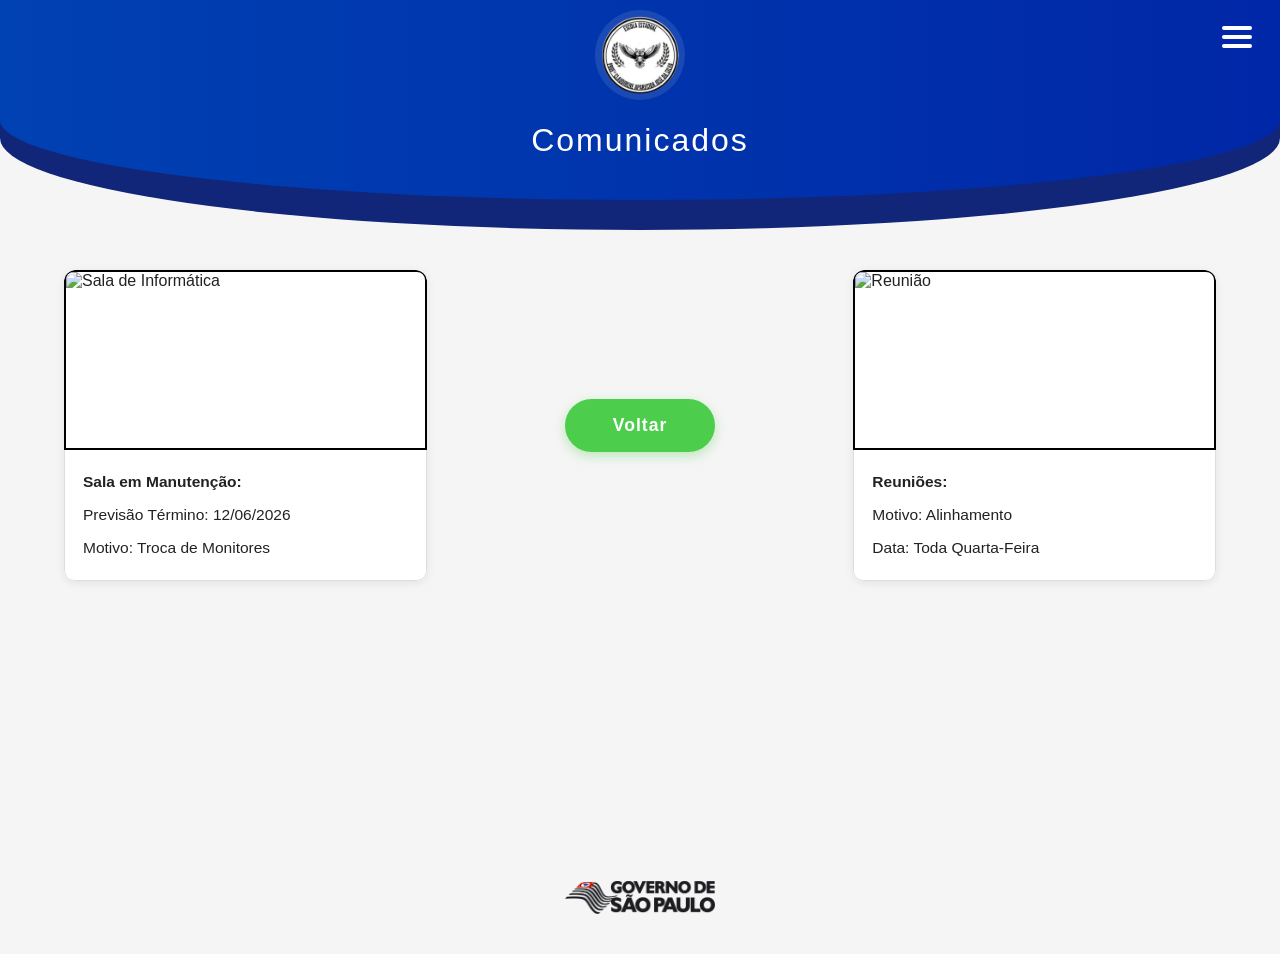
==== TelaAviso.html @ ff534d5a "Criado tela de avisos" ====
<!DOCTYPE html>
<html lang="pt-BR">
<head>
  <meta charset="UTF-8" />
  <meta name="viewport" content="width=device-width, initial-scale=1.0"/>
  <title>Comunicados - Escola Estadual</title>
  <link rel="stylesheet" href="TelaAviso.css" />
</head>
<body>

  <header>
    <div class="header-inner">
      <div class="logo-wrap">
        <img src="imagens/IMG-20260422-WA0002(1).png" alt="Logo Escola" class="logo" />
      </div>
      <h1 class="titulo">Comunicados</h1>
      <button class="menu-btn" aria-label="Menu">
        <span></span>
        <span></span>
        <span></span>
      </button>
    </div>
    <div class="header-wave"></div>
  </header>

  <main>
    <div class="cards-grid">

      <!-- Card Sala em Manutenção -->
      <div class="card">
        <div class="card-img-wrap">
          <img src="https://images.unsplash.com/photo-1580582932707-520aed937b7b?w=400&q=80" alt="Sala de Informática" />
        </div>
        <div class="card-body">
          <p><strong>Sala em Manutenção:</strong></p>
          <p>Previsão Término: 12/06/2026</p>
          <p>Motivo: Troca de Monitores</p>
        </div>
      </div>

      <!-- Botão Voltar centralizado -->
      <div class="center-col">
        <button class="btn-voltar">Voltar</button>
      </div>

      <!-- Card Reuniões -->
      <div class="card">
        <div class="card-img-wrap">
          <img src="https://images.unsplash.com/photo-1524178232363-1fb2b075b655?w=400&q=80" alt="Reunião" />
        </div>
        <div class="card-body">
          <p><strong>Reuniões:</strong></p>
          <p>Motivo: Alinhamento</p>
          <p>Data: Toda Quarta-Feira</p>
        </div>
      </div>

    </div>

    <div class="footer-logo">
      <img src="imagens/São_Paulo_Government_Logo.svg.png" alt="Governo do Estado de São Paulo" />
    </div>
  </main>

</body>
</html>
---- TelaAviso.css ----
/* =====================
   RESET & BASE
===================== */
*, *::before, *::after {
    box-sizing: border-box;
    margin: 0;
    padding: 0;
  }
  
  body {
    font-family: 'Segoe UI', Tahoma, Geneva, Verdana, sans-serif;
    background-color: #f5f5f5;
    color: #222;
    min-height: 100vh;
  }
  
  /* =====================
     HEADER
  ===================== */  
  header {
    background-color: #112679;
    position: relative;
    padding-bottom: 30px;
    overflow: hidden;

    border-bottom-left-radius: 50% 40%;
    border-bottom-right-radius: 50% 40%;
  }
  
  .header-inner{
    width: 100%;
    height: 200px;
    background: linear-gradient(to right, #0041b3, #0027a7);
    
    border-bottom-left-radius: 50% 40%;
    border-bottom-right-radius: 50% 40%;

    position: relative;
    display: flex;
    justify-content: space-between;
    align-items: center;
    padding: 30px;
    color: white;
    font-family: Arial;
    box-sizing: border-box;
}

  .logo-wrap {
    position: absolute;
    left: 50%;
    transform: translateX(-50%);
    top: 10px;
    z-index: 10; /* fica em cima de tudo */
  }
  
  .logo {
    width: 90px;
    height: 90px;
    object-fit: contain;
    border-radius: 50%;
    border: 2px solid rgba(255, 255, 255, 0);
    background: rgba(255,255,255,0.1);
    padding: 4px;
  }
  
  .titulo {
    color: #ffffff;
    font-size: 2rem;
    font-weight: 400;
    letter-spacing: 2px;
    margin-top: 80px;
    text-align: center;
    width: 100%;
  }
  
  .menu-btn {
    position: absolute;
    right: 24px;
    top: 22px;
    background: none;
    border: none;
    cursor: pointer;
    display: flex;
    flex-direction: column;
    gap: 5px;
    padding: 4px;
  }
  
  .menu-btn span {
    display: block;
    width: 30px;
    height: 4px;
    background-color: #fff;
    border-radius: 2px;
  }
  
  /* Onda na base do header */
  .header-wave {
    position: absolute;
    bottom: -1px;
    left: 0;
    width: 50%;
    height: 40px;
    border-radius: 50% 50% 0 0 / 50% 50% 0 0;
  }
  
  /* =====================
     MAIN / GRID
  ===================== */
  main {
    padding: 40px 24px 40px;
    max-width: 1200px;
    margin: 0 auto;
  }
  
  .cards-grid {
    display: grid;
    grid-template-columns: 1fr 1fr 1fr;
    gap: 32px;
    align-items: center;
  }
  
  /* =====================
     CARDS
  ===================== */
  .card {
    background: #fff;
    border-radius: 12px;
    overflow: hidden;
    box-shadow: 0 2px 10px rgba(0,0,0,0.08);
    display: flex;
    flex-direction: column;
  }
  
  .card-img-wrap {
    width: 100%;
    height: 180px;
    overflow: hidden;
    border: 2px solid #000000;
    border-radius: 10px 10px 0 0;
  }
  
  .card-img-wrap img {
    width: 100%;
    height: 100%;
    object-fit: cover;
    display: block;
  }
  
  .card-body {
    padding: 20px 18px;
    display: flex;
    flex-direction: column;
    gap: 8px;
    border: 1px solid #ddd;
    border-top: none;
    border-radius: 0 0 10px 10px;
    font-size: 0.97rem;
    line-height: 1.6;
    color: #222;
  }
  
  /* =====================
     COLUNA CENTRAL (botão)
  ===================== */
  .center-col {
    display: flex;
    justify-content: center;
    align-items: center;
    flex-direction: column;
    gap: 16px;
  }
  
  /* =====================
     BOTÃO VOLTAR
  ===================== */
  .btn-voltar {
    background-color: #4cce4c;
    color: #fff;
    border: none;
    border-radius: 40px;
    padding: 16px 48px;

    font-size: 1.1rem;
    font-weight: 600;
    cursor: pointer;
    letter-spacing: 1px;
    box-shadow: 0 4px 12px rgba(76, 206, 76, 0.35);
    transition: background 0.2s, transform 0.15s;
  }
  
  .btn-voltar:hover {
    background-color: #3ab83a;
    transform: scale(1.04);
  }
  
  /* =====================
     FOOTER LOGO (SP)
  ===================== */
  .footer-logo {
    display: flex;
    align-items: center;
    justify-content: center;
    gap: 10px;
    margin-top: 300px;
    color: #555;
    font-size: 0.8rem;
    text-align: center;
  }
  
  .footer-logo img {
    width: 150px;
    object-fit: contain;
  }
  
  /* =====================
     RESPONSIVO
  ===================== */
  @media (max-width: 768px) {
    .cards-grid {
      grid-template-columns: 1fr;
    }
  
    .center-col {
      order: 3;
    }
  
    .card:last-of-type {
      order: 2;
    }
  
    .titulo {
      font-size: 1.5rem;
    }
  }
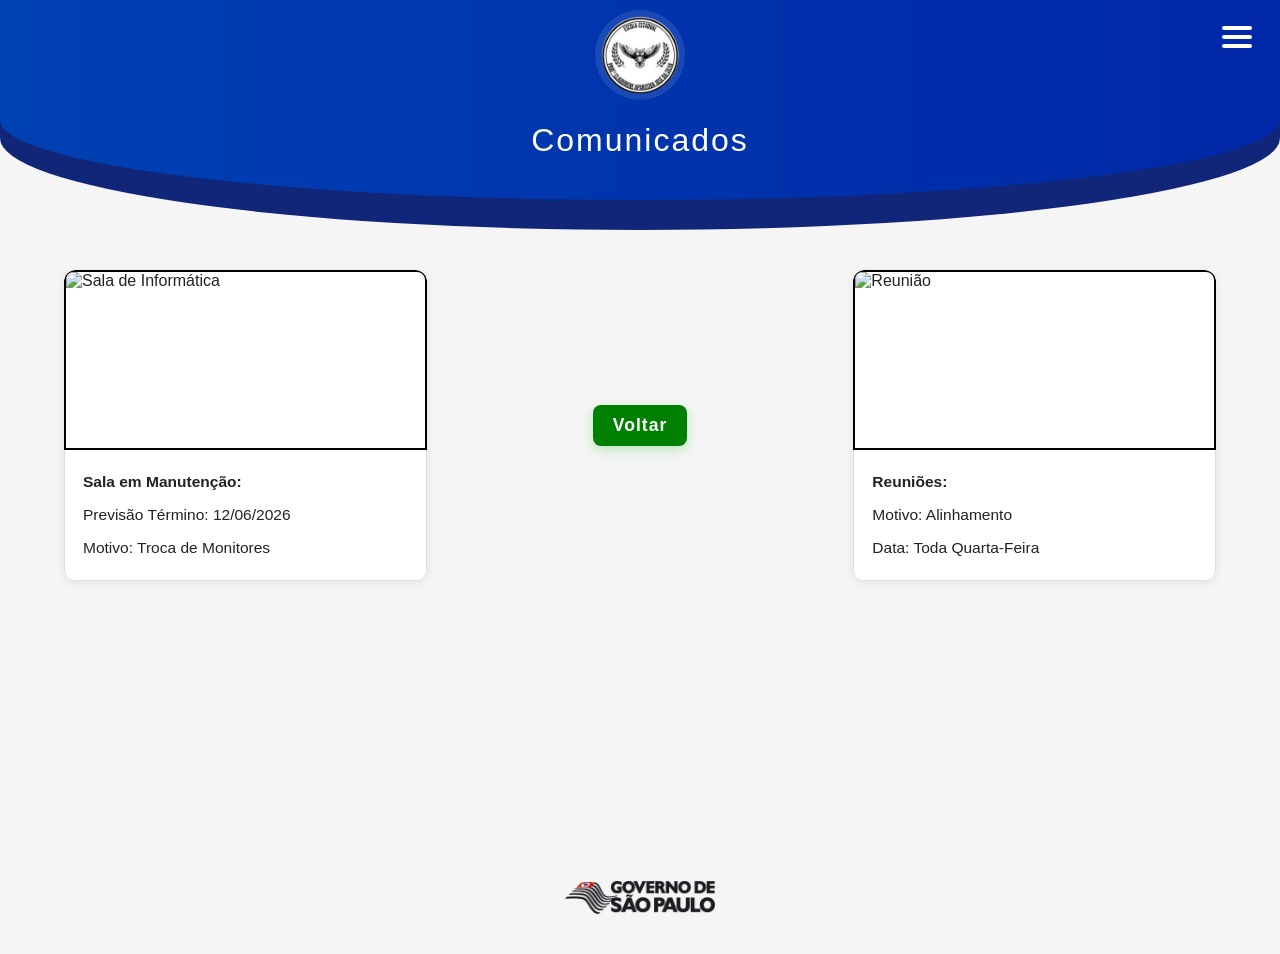
==== commit 5843e3b5: "Mexido e Alterado algumas Telas" ====
--- a/TelaAviso.html
+++ b/TelaAviso.html
@@ -1,11 +1,13 @@
 <!DOCTYPE html>
 <html lang="pt-BR">
+
 <head>
   <meta charset="UTF-8" />
-  <meta name="viewport" content="width=device-width, initial-scale=1.0"/>
+  <meta name="viewport" content="width=device-width, initial-scale=1.0" />
   <title>Comunicados - Escola Estadual</title>
   <link rel="stylesheet" href="TelaAviso.css" />
 </head>
+
 <body>
 
   <header>
@@ -29,7 +31,8 @@
       <!-- Card Sala em Manutenção -->
       <div class="card">
         <div class="card-img-wrap">
-          <img src="https://images.unsplash.com/photo-1580582932707-520aed937b7b?w=400&q=80" alt="Sala de Informática" />
+          <img src="https://images.unsplash.com/photo-1580582932707-520aed937b7b?w=400&q=80"
+            alt="Sala de Informática" />
         </div>
         <div class="card-body">
           <p><strong>Sala em Manutenção:</strong></p>
@@ -40,7 +43,7 @@
 
       <!-- Botão Voltar centralizado -->
       <div class="center-col">
-        <button class="btn-voltar">Voltar</button>
+        <a href="TelaPrincipal.html" class="btn-voltar">Voltar</a>
       </div>
 
       <!-- Card Reuniões -->
@@ -63,4 +66,5 @@
   </main>
 
 </body>
-</html>
+
+</html>
--- a/TelaAviso.css
+++ b/TelaAviso.css
@@ -1,236 +1,249 @@
 /* =====================
    RESET & BASE
 ===================== */
-*, *::before, *::after {
-    box-sizing: border-box;
-    margin: 0;
-    padding: 0;
-  }
-  
-  body {
-    font-family: 'Segoe UI', Tahoma, Geneva, Verdana, sans-serif;
-    background-color: #f5f5f5;
-    color: #222;
-    min-height: 100vh;
-  }
-  
-  /* =====================
+*,
+*::before,
+*::after {
+  box-sizing: border-box;
+  margin: 0;
+  padding: 0;
+}
+
+body {
+  font-family: 'Segoe UI', Tahoma, Geneva, Verdana, sans-serif;
+  background-color: #f5f5f5;
+  color: #222;
+  min-height: 100vh;
+}
+
+/* =====================
      HEADER
-  ===================== */  
-  header {
-    background-color: #112679;
-    position: relative;
-    padding-bottom: 30px;
-    overflow: hidden;
-
-    border-bottom-left-radius: 50% 40%;
-    border-bottom-right-radius: 50% 40%;
-  }
-  
-  .header-inner{
-    width: 100%;
-    height: 200px;
-    background: linear-gradient(to right, #0041b3, #0027a7);
-    
-    border-bottom-left-radius: 50% 40%;
-    border-bottom-right-radius: 50% 40%;
-
-    position: relative;
-    display: flex;
-    justify-content: space-between;
-    align-items: center;
-    padding: 30px;
-    color: white;
-    font-family: Arial;
-    box-sizing: border-box;
-}
-
-  .logo-wrap {
-    position: absolute;
-    left: 50%;
-    transform: translateX(-50%);
-    top: 10px;
-    z-index: 10; /* fica em cima de tudo */
-  }
-  
-  .logo {
-    width: 90px;
-    height: 90px;
-    object-fit: contain;
-    border-radius: 50%;
-    border: 2px solid rgba(255, 255, 255, 0);
-    background: rgba(255,255,255,0.1);
-    padding: 4px;
-  }
-  
+  ===================== */
+header {
+  background-color: #112679;
+  position: relative;
+  padding-bottom: 30px;
+  overflow: hidden;
+
+  border-bottom-left-radius: 50% 40%;
+  border-bottom-right-radius: 50% 40%;
+}
+
+.header-inner {
+  width: 100%;
+  height: 200px;
+  background: linear-gradient(to right, #0041b3, #0027a7);
+
+  border-bottom-left-radius: 50% 40%;
+  border-bottom-right-radius: 50% 40%;
+
+  position: relative;
+  display: flex;
+  justify-content: space-between;
+  align-items: center;
+  padding: 30px;
+  color: white;
+  font-family: Arial;
+  box-sizing: border-box;
+}
+
+.logo-wrap {
+  position: absolute;
+  left: 50%;
+  transform: translateX(-50%);
+  top: 10px;
+  z-index: 10;
+  /* fica em cima de tudo */
+}
+
+.logo {
+  width: 90px;
+  height: 90px;
+  object-fit: contain;
+  border-radius: 50%;
+  border: 2px solid rgba(255, 255, 255, 0);
+  background: rgba(255, 255, 255, 0.1);
+  padding: 4px;
+}
+
+.titulo {
+  color: #ffffff;
+  font-size: 2rem;
+  font-weight: 400;
+  letter-spacing: 2px;
+  margin-top: 80px;
+  text-align: center;
+  width: 100%;
+}
+
+.menu-btn {
+  position: absolute;
+  right: 24px;
+  top: 22px;
+  background: none;
+  border: none;
+  cursor: pointer;
+  display: flex;
+  flex-direction: column;
+  gap: 5px;
+  padding: 4px;
+}
+
+.menu-btn span {
+  display: block;
+  width: 30px;
+  height: 4px;
+  background-color: #fff;
+  border-radius: 2px;
+}
+
+/* Onda na base do header */
+.header-wave {
+  position: absolute;
+  bottom: -1px;
+  left: 0;
+  width: 50%;
+  height: 40px;
+  border-radius: 50% 50% 0 0 / 50% 50% 0 0;
+}
+
+/* =====================
+     MAIN / GRID
+  ===================== */
+main {
+  padding: 40px 24px 40px;
+  max-width: 1200px;
+  margin: 0 auto;
+}
+
+.cards-grid {
+  display: grid;
+  grid-template-columns: 1fr 1fr 1fr;
+  gap: 32px;
+  align-items: center;
+}
+
+/* =====================
+     CARDS
+  ===================== */
+.card {
+  background: #fff;
+  border-radius: 12px;
+  overflow: hidden;
+  box-shadow: 0 2px 10px rgba(0, 0, 0, 0.08);
+  display: flex;
+  flex-direction: column;
+}
+
+.card-img-wrap {
+  width: 100%;
+  height: 180px;
+  overflow: hidden;
+  border: 2px solid #000000;
+  border-radius: 10px 10px 0 0;
+}
+
+.card-img-wrap img {
+  width: 100%;
+  height: 100%;
+  object-fit: cover;
+  display: block;
+}
+
+.card-body {
+  padding: 20px 18px;
+  display: flex;
+  flex-direction: column;
+  gap: 8px;
+  border: 1px solid #ddd;
+  border-top: none;
+  border-radius: 0 0 10px 10px;
+  font-size: 0.97rem;
+  line-height: 1.6;
+  color: #222;
+}
+
+/* =====================
+     COLUNA CENTRAL (botão)
+  ===================== */
+.center-col {
+  display: flex;
+  justify-content: center;
+  align-items: center;
+  flex-direction: column;
+  gap: 16px;
+}
+
+/* =====================
+     BOTÃO VOLTAR
+  ===================== */
+.btn-voltar {
+  background-color: #4cce4c;
+  color: #fff;
+  border: none;
+  border-radius: 40px;
+  padding: 16px 48px;
+
+  font-size: 1.1rem;
+  font-weight: 600;
+  cursor: pointer;
+  letter-spacing: 1px;
+  box-shadow: 0 4px 12px rgba(76, 206, 76, 0.35);
+  transition: background 0.2s, transform 0.15s;
+}
+
+.btn-voltar:hover {
+  background-color: #3ab83a;
+  transform: scale(1.04);
+}
+
+/* =====================
+     FOOTER LOGO (SP)
+  ===================== */
+.footer-logo {
+  display: flex;
+  align-items: center;
+  justify-content: center;
+  gap: 10px;
+  margin-top: 300px;
+  color: #555;
+  font-size: 0.8rem;
+  text-align: center;
+}
+
+.footer-logo img {
+  width: 150px;
+  object-fit: contain;
+}
+
+/* =====================
+     RESPONSIVO
+  ===================== */
+@media (max-width: 768px) {
+  .cards-grid {
+    grid-template-columns: 1fr;
+  }
+
+  .center-col {
+    order: 3;
+  }
+
+  .card:last-of-type {
+    order: 2;
+  }
+
   .titulo {
-    color: #ffffff;
-    font-size: 2rem;
-    font-weight: 400;
-    letter-spacing: 2px;
-    margin-top: 80px;
-    text-align: center;
-    width: 100%;
-  }
-  
-  .menu-btn {
-    position: absolute;
-    right: 24px;
-    top: 22px;
-    background: none;
-    border: none;
-    cursor: pointer;
-    display: flex;
-    flex-direction: column;
-    gap: 5px;
-    padding: 4px;
-  }
-  
-  .menu-btn span {
-    display: block;
-    width: 30px;
-    height: 4px;
-    background-color: #fff;
-    border-radius: 2px;
-  }
-  
-  /* Onda na base do header */
-  .header-wave {
-    position: absolute;
-    bottom: -1px;
-    left: 0;
-    width: 50%;
-    height: 40px;
-    border-radius: 50% 50% 0 0 / 50% 50% 0 0;
-  }
-  
-  /* =====================
-     MAIN / GRID
-  ===================== */
-  main {
-    padding: 40px 24px 40px;
-    max-width: 1200px;
-    margin: 0 auto;
-  }
-  
-  .cards-grid {
-    display: grid;
-    grid-template-columns: 1fr 1fr 1fr;
-    gap: 32px;
-    align-items: center;
-  }
-  
-  /* =====================
-     CARDS
-  ===================== */
-  .card {
-    background: #fff;
-    border-radius: 12px;
-    overflow: hidden;
-    box-shadow: 0 2px 10px rgba(0,0,0,0.08);
-    display: flex;
-    flex-direction: column;
-  }
-  
-  .card-img-wrap {
-    width: 100%;
-    height: 180px;
-    overflow: hidden;
-    border: 2px solid #000000;
-    border-radius: 10px 10px 0 0;
-  }
-  
-  .card-img-wrap img {
-    width: 100%;
-    height: 100%;
-    object-fit: cover;
-    display: block;
-  }
-  
-  .card-body {
-    padding: 20px 18px;
-    display: flex;
-    flex-direction: column;
-    gap: 8px;
-    border: 1px solid #ddd;
-    border-top: none;
-    border-radius: 0 0 10px 10px;
-    font-size: 0.97rem;
-    line-height: 1.6;
-    color: #222;
-  }
-  
-  /* =====================
-     COLUNA CENTRAL (botão)
-  ===================== */
-  .center-col {
-    display: flex;
-    justify-content: center;
-    align-items: center;
-    flex-direction: column;
-    gap: 16px;
-  }
-  
-  /* =====================
-     BOTÃO VOLTAR
-  ===================== */
-  .btn-voltar {
-    background-color: #4cce4c;
-    color: #fff;
-    border: none;
-    border-radius: 40px;
-    padding: 16px 48px;
-
-    font-size: 1.1rem;
-    font-weight: 600;
-    cursor: pointer;
-    letter-spacing: 1px;
-    box-shadow: 0 4px 12px rgba(76, 206, 76, 0.35);
-    transition: background 0.2s, transform 0.15s;
-  }
-  
-  .btn-voltar:hover {
-    background-color: #3ab83a;
-    transform: scale(1.04);
-  }
-  
-  /* =====================
-     FOOTER LOGO (SP)
-  ===================== */
-  .footer-logo {
-    display: flex;
-    align-items: center;
-    justify-content: center;
-    gap: 10px;
-    margin-top: 300px;
-    color: #555;
-    font-size: 0.8rem;
-    text-align: center;
-  }
-  
-  .footer-logo img {
-    width: 150px;
-    object-fit: contain;
-  }
-  
-  /* =====================
-     RESPONSIVO
-  ===================== */
-  @media (max-width: 768px) {
-    .cards-grid {
-      grid-template-columns: 1fr;
-    }
-  
-    .center-col {
-      order: 3;
-    }
-  
-    .card:last-of-type {
-      order: 2;
-    }
-  
-    .titulo {
-      font-size: 1.5rem;
-    }
-  }
-  +    font-size: 1.5rem;
+  }
+}
+
+.btn-voltar {
+  display: inline-block;
+  padding: 10px 20px;
+  background: green;
+  color: white;
+  border-radius: 8px;
+  text-decoration: none;
+  border: none;
+  cursor: pointer;
+}
